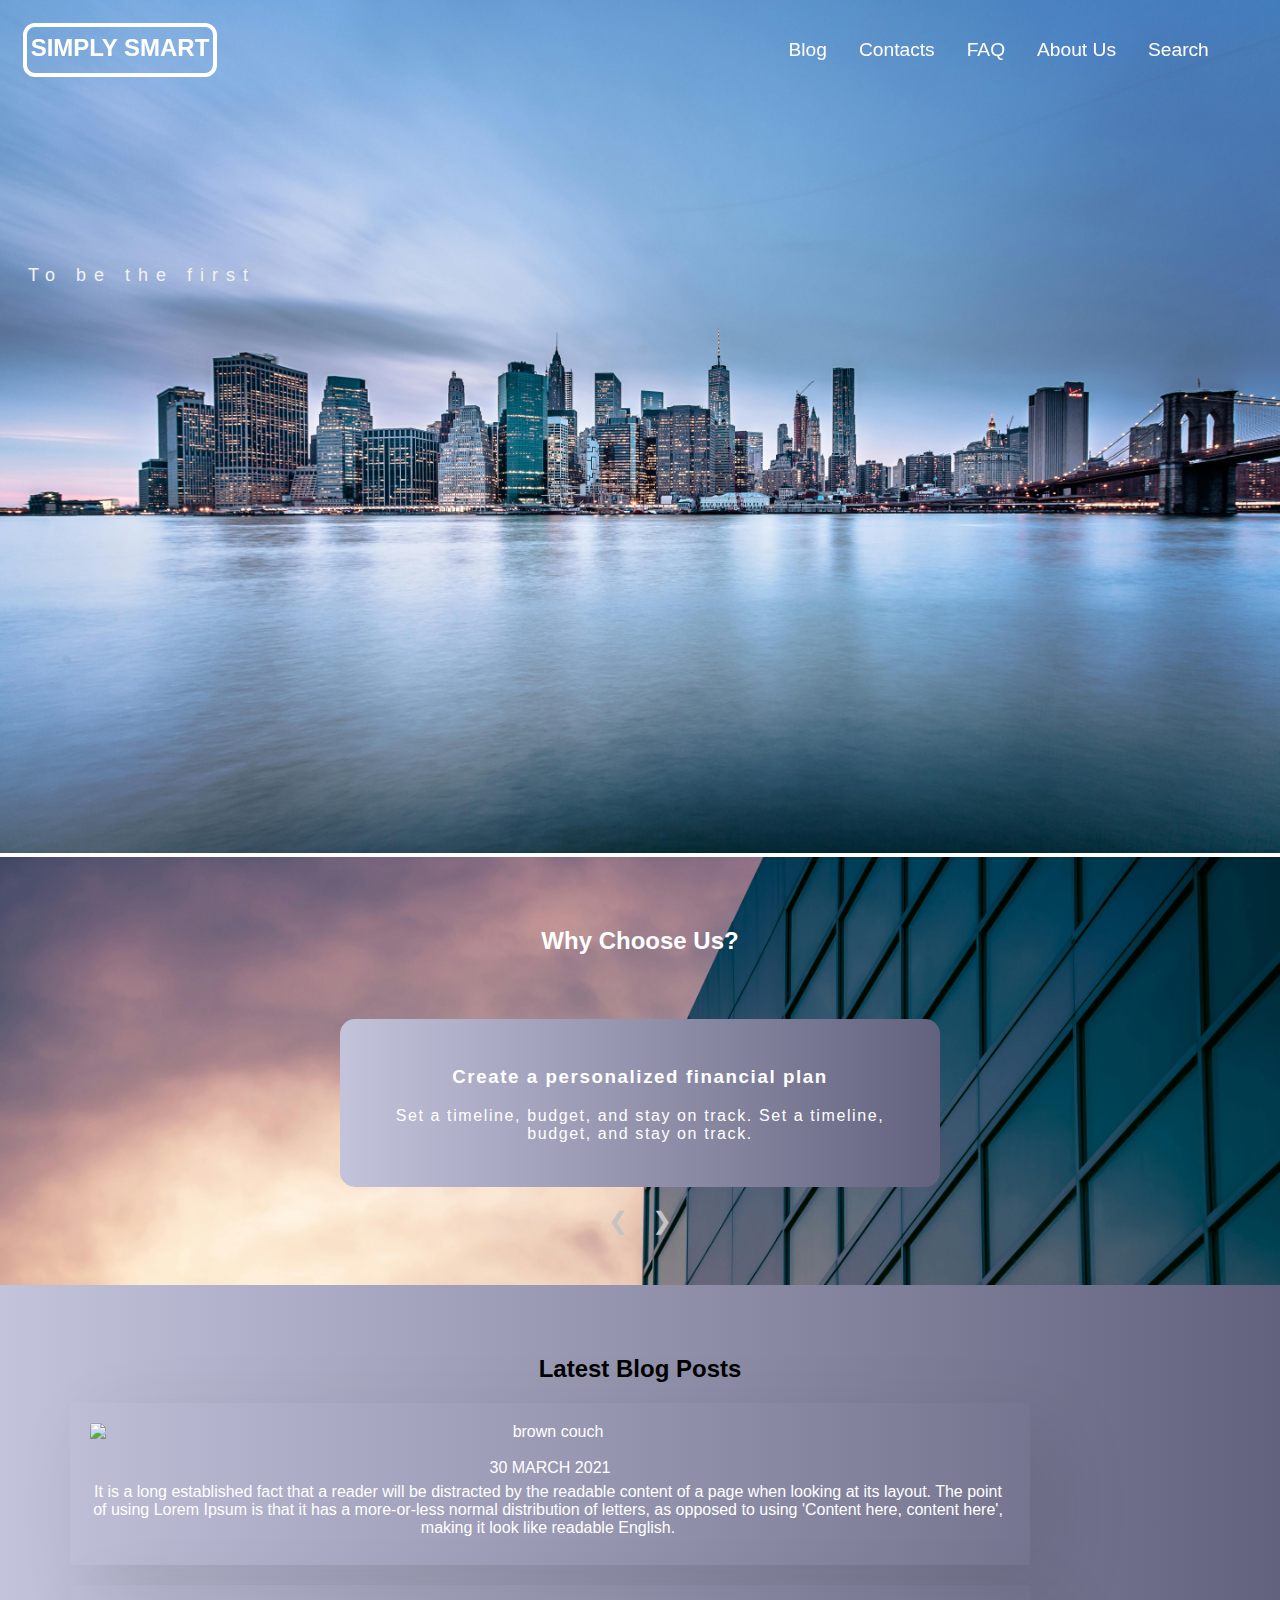
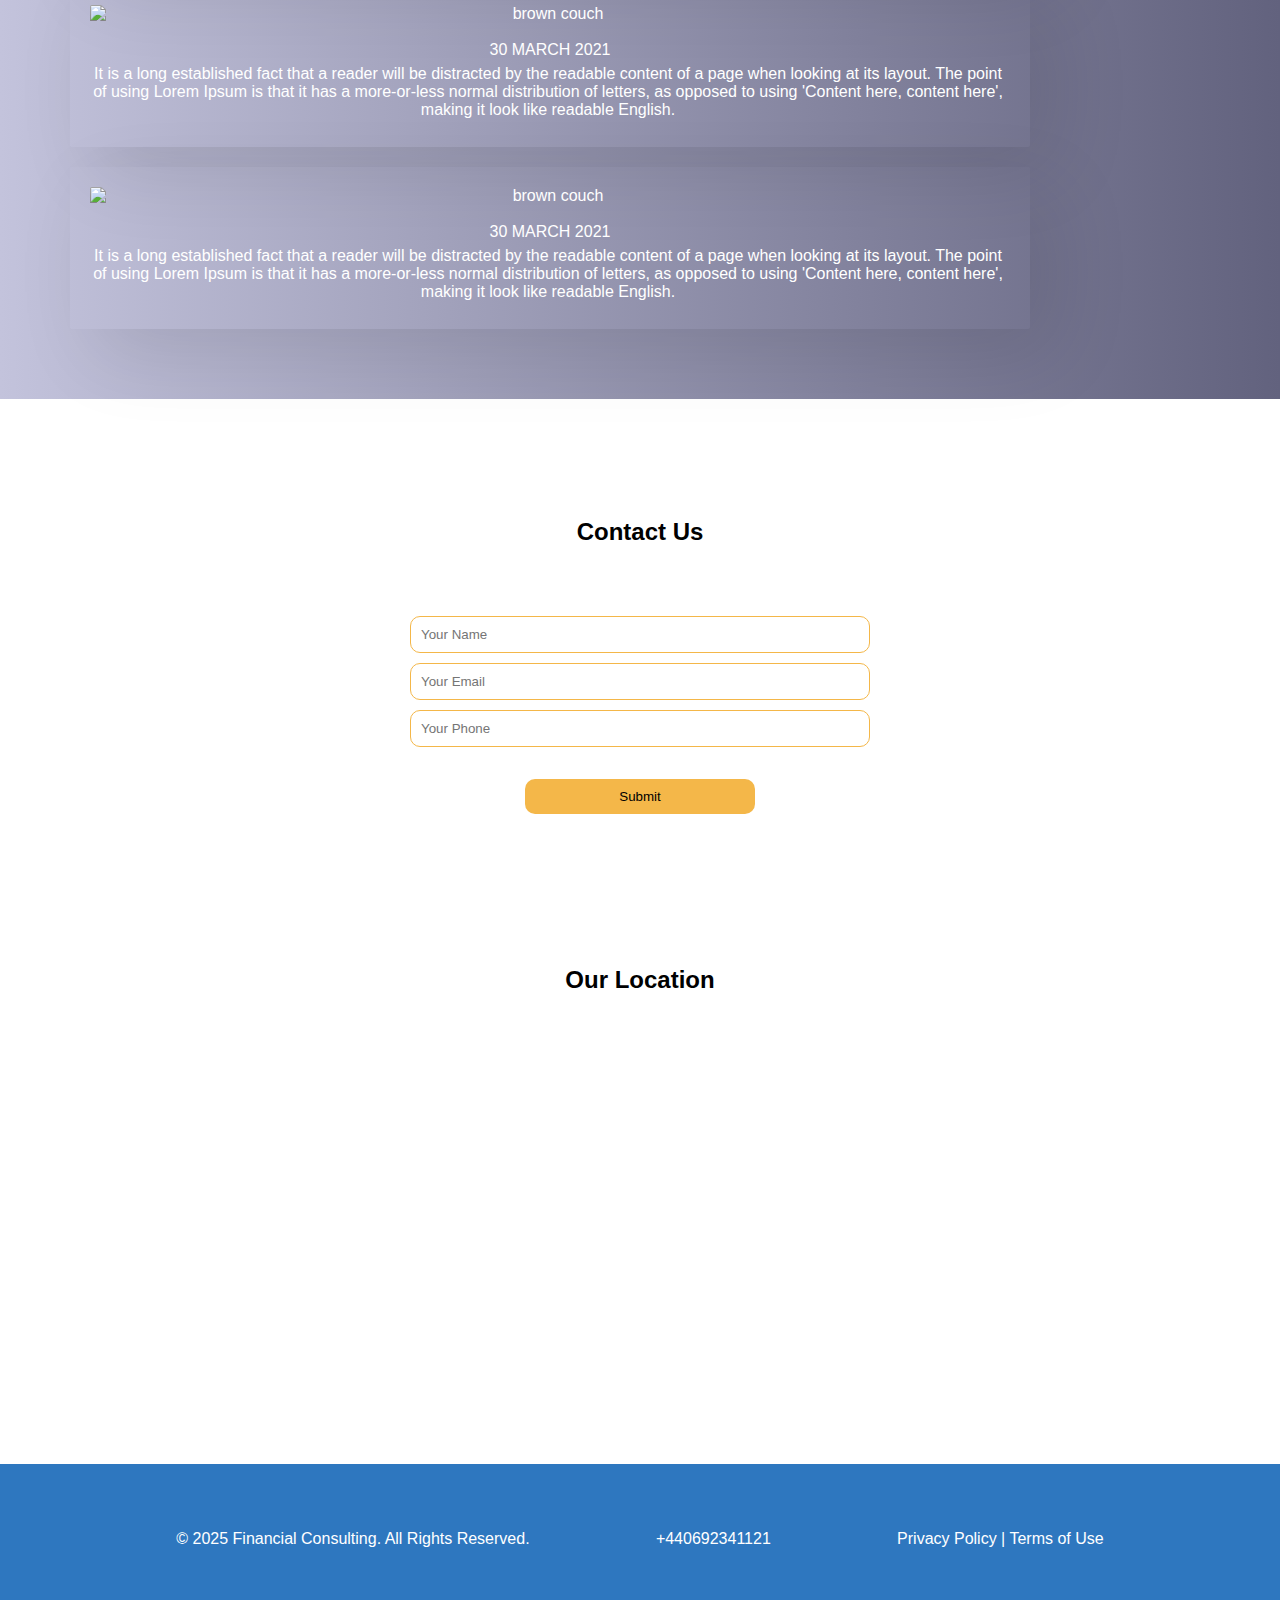
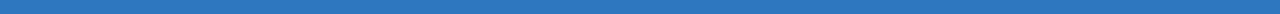
==== index.html @ 0e4ecda4 "first commit" ====
<!DOCTYPE html>
<html lang="en">
<head>
    <meta charset="UTF-8">
    <meta name="viewport" content="width=device-width, initial-scale=1.0">
    <title>Financial Consulting - UK</title>
    <link rel="stylesheet" href="https://cdnjs.cloudflare.com/ajax/libs/font-awesome/6.4.2/css/all.min.css">
    <link rel="stylesheet" href="https://cdnjs.cloudflare.com/ajax/libs/jqueryui/1.12.1/jquery-ui.min.css">
    <link rel="stylesheet" href="https://cdnjs.cloudflare.com/ajax/libs/leaflet/1.7.1/leaflet.css">
    <script src="https://ajax.googleapis.com/ajax/libs/jquery/3.6.0/jquery.min.js"></script>
    <script src="https://cdnjs.cloudflare.com/ajax/libs/jqueryui/1.12.1/jquery-ui.min.js"></script>
    <script src="https://cdnjs.cloudflare.com/ajax/libs/intl-tel-input/17.0.8/js/intlTelInput.min.js"></script>
    <script src="https://cdnjs.cloudflare.com/ajax/libs/leaflet/1.7.1/leaflet.js"></script>    <link rel="stylesheet" href="https://cdnjs.cloudflare.com/ajax/libs/intl-tel-input/17.0.8/css/intlTelInput.min.css">
    <link rel="stylesheet" href="style.css">
</head>
<body>

<div class="slideshow-container">
    <header>
        <div class="logo">
            <svg class="logo" viewBox="0 0 200 60" xmlns="http://www.w3.org/2000/svg">
                <rect x="5" y="5" width="190" height="50" rx="10" ry="10" stroke="white" stroke-width="4" fill="none" />
                <text x="50%" y="50%" font-size="24" font-family="Arial" fill="white" text-anchor="middle" alignment-baseline="middle" font-weight="bold">
                    SIMPLY SMART
                </text>
            </svg>
        </div>
        <nav>
            <a href="#blog">Blog</a>
            <a href="#footer">Contacts</a>
            <a href="#faq">FAQ</a>
            <a href="#about">About Us</a>
            <a href="#contact">Search</a>
        </nav>
    </header>
    <section class="hero">
            <div class="mySlides fade">
                <div class="numbertext">To be the first</div>
                <img src="imgs/hero4.jpg" style="width:100%">
            </div>

            <div class="mySlides fade">
                <div class="numbertext">Leave your fears</div>
                <img src="imgs/hero5.jpg"  style="width:100%">
            </div>

            <div class="mySlides fade">
                <div class="numbertext">Next step of your business</div>
                <img src="imgs/hero3.jpg"  style="width:100%">
            </div>
    </section>
</div>
<section class="advantages ">
    <div class="slider-container">
        <h2>Why Choose Us?</h2>
        <div class="slider" id="slider">
            <div class="slide">
                <h3>Create a personalized financial plan</h3>
                <p>Set a timeline, budget, and stay on track.
                    Set a timeline, budget, and stay on track.</p>
            </div>
            <div class="slide">
                <h3>Preparation for emergencies</h3>
                <p>Plan for unforeseen events with a fund.
                    Plan for unforeseen events with a fund.</p>
            </div>
            <div class="slide">
                <h3>Investment opportunities</h3>
                <p>Explore investments beyond mutual funds.Explore investments beyond mutual funds.</p>
            </div>
            <div class="slide">
                <h3>Asset allocation</h3>
                <p>Balance your risk across assets.</p>
            </div>
            <div class="slide">
                <h3>Understanding risk profile</h3>
                <p>Tailor your strategy to fit risk tolerance.</p>
            </div>
            <div class="slide">
                <h3>Avoid financial pitfalls</h3>
                <p>Expert guidance prevents costly mistakes.</p>
            </div>
            <div class="slide">
                <h3>Tax efficiency</h3>
                <p>Reduce your tax burden with smart strategies.</p>
            </div>
        </div>
        <div class="slider-controls">
            <span class="arrow" id="prev">&#10094;</span>
            <span class="arrow" id="next">&#10095;</span>
        </div>
    </div>

</section>
<section class="blog" id="blog">
    <h2>Latest Blog Posts</h2>
    <div class="card">
        <img src="https://images.unsplash.com/photo-1615147342761-9238e15d8b96?ixid=MXwxMjA3fDB8MHxwaG90by1wYWdlfHx8fGVufDB8fHw%3D&ixlib=rb-1.2.1&auto=format&fit=crop&w=1001&q=80" class="card__image" alt="brown couch" />
        <div class="card__content">
            <time datetime="2021-03-30" class="card__date">30 March 2021</time>
            <span class="card__title">It is a long established fact that a reader will be distracted by the readable content of a page when looking at its layout. The point of using Lorem Ipsum is that it has a more-or-less normal distribution of letters, as opposed to using 'Content here, content here', making it look like readable English.</span>
        </div>
    </div>
    <div class="card">
        <img src="https://images.unsplash.com/photo-1615147342761-9238e15d8b96?ixid=MXwxMjA3fDB8MHxwaG90by1wYWdlfHx8fGVufDB8fHw%3D&ixlib=rb-1.2.1&auto=format&fit=crop&w=1001&q=80" class="card__image" alt="brown couch" />
        <div class="card__content">
            <time datetime="2021-03-30" class="card__date">30 March 2021</time>
            <span class="card__title">It is a long established fact that a reader will be distracted by the readable content of a page when looking at its layout. The point of using Lorem Ipsum is that it has a more-or-less normal distribution of letters, as opposed to using 'Content here, content here', making it look like readable English.</span>
        </div>
    </div>
    <div class="card">
        <img src="https://images.unsplash.com/photo-1615147342761-9238e15d8b96?ixid=MXwxMjA3fDB8MHxwaG90by1wYWdlfHx8fGVufDB8fHw%3D&ixlib=rb-1.2.1&auto=format&fit=crop&w=1001&q=80" class="card__image" alt="brown couch" />
        <div class="card__content">
            <time datetime="2021-03-30" class="card__date">30 March 2021</time>
            <span class="card__title">It is a long established fact that a reader will be distracted by the readable content of a page when looking at its layout. The point of using Lorem Ipsum is that it has a more-or-less normal distribution of letters, as opposed to using 'Content here, content here', making it look like readable English.</span>
        </div>
    </div>
</section>
<section class="contact" id="contact">
    <h2>Contact Us</h2>
    <form class="contact-form" method="POST" action="thanks.html">
        <input type="text" name="name" placeholder="Your Name" required>
        <input type="email" name="email" placeholder="Your Email" required>
        <input type="tel" id="phone" name="phone" placeholder="Your Phone" required>
        <button type="submit">Submit</button>
    </form>
</section>
<section class="location" id="location">
    <h2>Our Location</h2>
    <a href="https://www.google.com/maps/place/61+Ebury+St,+London+SW1W+0NZ,+%D0%92%D0%B5%D0%BB%D0%B8%D0%BA%D0%B0+%D0%91%D1%80%D0%B8%D1%82%D0%B0%D0%BD%D1%96%D1%8F/@51.494538,-0.1479028,17.71z/data=!4m15!1m8!3m7!1s0x47d8a00baf21de75:0x52963a5addd52a99!2z0JvQvtC90LTQvtC9LCDQktC10LvQuNC60LAg0JHRgNC40YLQsNC90ZbRjw!3b1!8m2!3d51.5072178!4d-0.1275862!16zL20vMDRqcGw!3m5!1s0x4876052215b6d7ed:0x3e0d7cf0a727320d!8m2!3d51.4950722!4d-0.1479591!16s%2Fg%2F11rg61fqs4?authuser=0&entry=ttu&g_ep=EgoyMDI1MDEyNy4wIKXMDSoASAFQAw%3D%3D">
        <div id="map" class="map-container"></div>
    </a>
</section>
<div class="cookie-popup">
    <p>This website uses cookies.</p>
    <button onclick="$('.cookie-popup').hide()">Accept</button>
</div>
<footer class="footer" id="footer">
    <p>&copy; 2025 Financial Consulting. All Rights Reserved.</p>
    <p>+440692341121</p>
    <p><a href="#">Privacy Policy</a> | <a href="#">Terms of Use</a></p>
</footer>
<script src="script.js"></script>
</body>
</html>
---- style.css ----
body {
    font-family: Arial, sans-serif;
    margin: 0;
    padding: 0;
}
html {
    scroll-behavior: smooth;
}
a {
    text-decoration: none;
    color: white;
}
* {box-sizing:border-box}

.slideshow-container {
    max-width: 100%;
    position: relative;
}
.mySlides {
    display: none;
}
.numbertext {
    color: #f2f2f2;
    font-size: 18px;
    padding: 8px 28px;
    position: absolute;
    top: 30%;
    letter-spacing: 0.5rem;
}
.fade {
    animation-name: fade;
    animation-duration: 1.5s;
}
@keyframes fade {
    from {opacity: .4}
    to {opacity: 1}
}
.header-container {
    position: relative;
    width: 100%;
    height: 100vh;
    overflow: hidden;
}

.logo {
    display: flex;
    align-items: center;
    text-transform: uppercase;
    font-size: 1.5rem;
    width: 200px;
    height: 60px;
}
header {
    padding: 20px;
    color: #cccccc;
    text-align: center;
    width: 96%;
    display: flex;
    align-items: center;
    justify-content: space-between;
    position: fixed;
    z-index: 404;
}
nav {
    display: flex;
    justify-content: center;
    gap: 2rem;
    font-size: 1.2rem;
}
nav a {
    text-decoration: none;
    color: white;
}
.hero p {
    font-size: 3rem;
    text-shadow: 2px 2px 10px rgba(0, 0, 0, 0.7);
}
.advantages {
    background: url("imgs/advantades.jpg") no-repeat center/cover;
    width: 100%;
}
.advantages, .blog, .contact h2 ,.location, .footer {
    padding: 50px;
    text-align: center;
}
.advantages h2 {
    color: white;
    margin-bottom: 4rem;
}
.blog {
    background: linear-gradient(to right, #c3c3dc, #62627e);
}
.blog-article {
    margin-bottom: 20px;
}
.card {
    max-width: 960px;
    color: white;
    border-radius: 2px;
    box-shadow: 24px 24px 80px rgba(0,0,0,0.1);
    padding: 20px 20px 28px 20px;
    box-sizing: border-box;
    margin: 20px;
    display: flex;
    flex-direction: column;
}
.card__image {
    width: 100%;
    max-height: 300px;
    border-radius: 2px;
    object-fit: cover;
    margin-bottom: 18px;
}
.card__date {
    display: block;
    text-transform: uppercase;
    margin-bottom: 6px;
}
.card__title {
    box-decoration-break: clone;
    background-size: 100% 42%;
    background-repeat: no-repeat;
    background-position: 0 85%;
    padding: 0 4px;
    margin-left: -4px;
}

.contact {
    padding: 50px;
}
.contact-form {
    width: 460px;
    margin: auto;
}
.contact-form input {
    border-radius: 10px;
    border: 1px solid #f4b749;
    box-shadow: none;
}
.contact-form input,
.contact-form button {
    display: block;
    width: 100%;
    margin: 10px 0;
    padding: 10px;
}
.contact-form button {
    width: 50%;
    margin: 2rem auto;
    border: none;
    border-radius: 10px;
    background-color: #f4b749;
}
.iti--allow-dropdown input {
    width: 192%;
}
.footer {
    background: #2e77bf;
    color: white;
}
.cookie-popup {
    position: fixed;
    bottom: 10px;
    left: 10px;
    background: white;
    padding: 10px;
    border: 1px solid #ccc;
    display: none;
}
.slider-container {
    width: 100%;
    max-width: 600px; /* Встановіть потрібну ширину */
    margin: auto;
    overflow: hidden;
    position: relative;
}

.slider {
    display: flex;
    transition: transform 0.5s ease-in-out;
    width: 100%;
}

.slide {
    min-width: 100%; /* Щоб відображався один слайд повністю */
    box-sizing: border-box;
    border-radius: 15px;
    padding: 28px;
    margin: 0;
    background: linear-gradient(to right, #c3c3dc, #62627e);
    text-align: center;
}
.slide h3,
.slide p{
    color: white;
    letter-spacing: 0.1rem;
}
.slide:hover {
    box-shadow: 0 0.5rem 2rem rgba(3, 180, 216, 0.3);
}

.slider-controls {
    text-align: center;
    margin-top: 20px;
}

.slider-controls .arrow {
    cursor: pointer;
    font-size: 24px;
    padding: 10px;
    color: #c5c2c2;
}

.location { padding: 50px; text-align: center; }
.map-container, .location a {
    width: 60%;
    height: 400px;
    margin: 0 auto;
}
.footer {
    display: flex;
    justify-content: space-evenly;
}
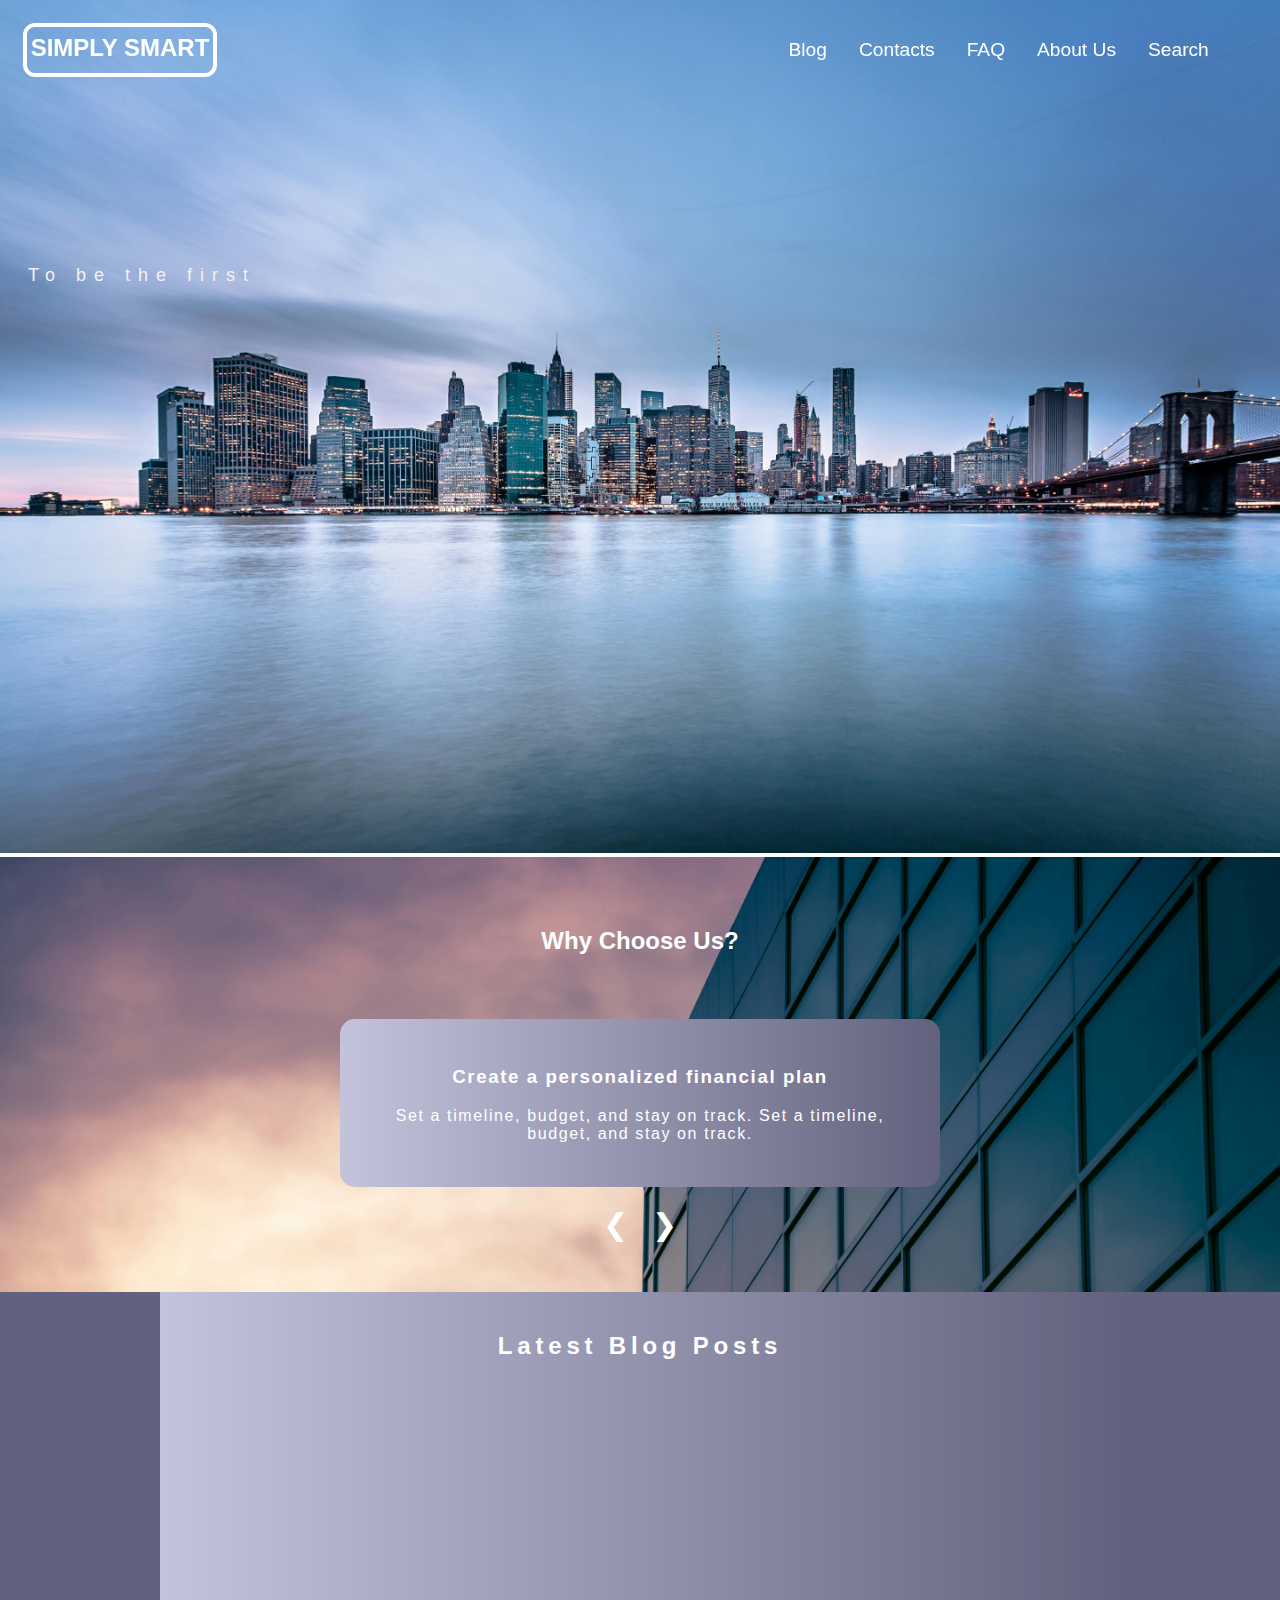
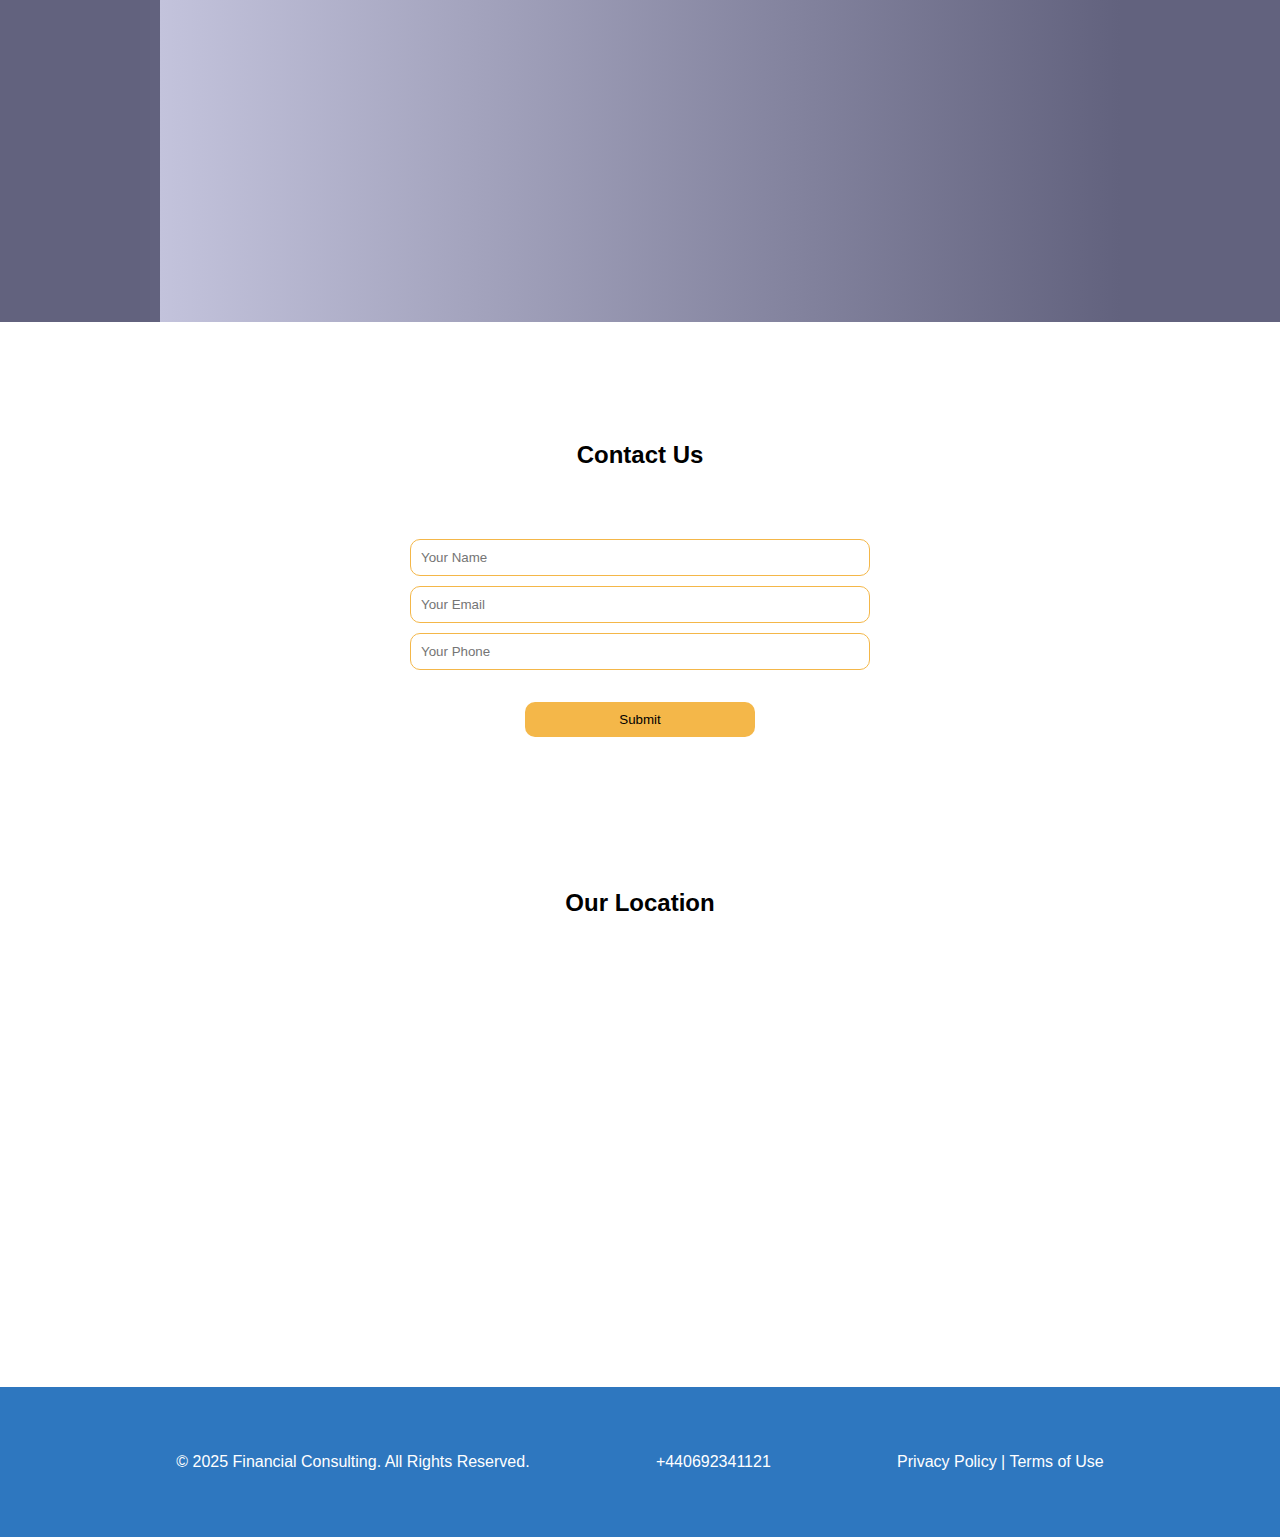
==== commit 9e6d0fad: "second commit" ====
--- a/index.html
+++ b/index.html
@@ -92,30 +92,34 @@
     </div>
 
 </section>
-<section class="blog" id="blog">
-    <h2>Latest Blog Posts</h2>
-    <div class="card">
-        <img src="https://images.unsplash.com/photo-1615147342761-9238e15d8b96?ixid=MXwxMjA3fDB8MHxwaG90by1wYWdlfHx8fGVufDB8fHw%3D&ixlib=rb-1.2.1&auto=format&fit=crop&w=1001&q=80" class="card__image" alt="brown couch" />
-        <div class="card__content">
-            <time datetime="2021-03-30" class="card__date">30 March 2021</time>
-            <span class="card__title">It is a long established fact that a reader will be distracted by the readable content of a page when looking at its layout. The point of using Lorem Ipsum is that it has a more-or-less normal distribution of letters, as opposed to using 'Content here, content here', making it look like readable English.</span>
+<section class="blog-section">
+    <div class="blog" id="blog">
+        <h2>Latest Blog Posts</h2>
+        <div class="card">
+            <img src="https://images.unsplash.com/photo-1615147342761-9238e15d8b96?ixid=MXwxMjA3fDB8MHxwaG90by1wYWdlfHx8fGVufDB8fHw%3D&ixlib=rb-1.2.1&auto=format&fit=crop&w=1001&q=80" class="card__image" alt="brown couch" />
+            <div class="card__content">
+                <time datetime="2021-03-30" class="card__date">30 March 2021</time>
+                <span class="card__title">It is a long established fact that a reader will be distracted by the readable content of a page when looking at its layout. The point of using Lorem Ipsum is that it has a more-or-less normal distribution of letters, as opposed to using 'Content here, content here', making it look like readable English.</span>
+            </div>
         </div>
-    </div>
-    <div class="card">
-        <img src="https://images.unsplash.com/photo-1615147342761-9238e15d8b96?ixid=MXwxMjA3fDB8MHxwaG90by1wYWdlfHx8fGVufDB8fHw%3D&ixlib=rb-1.2.1&auto=format&fit=crop&w=1001&q=80" class="card__image" alt="brown couch" />
-        <div class="card__content">
-            <time datetime="2021-03-30" class="card__date">30 March 2021</time>
-            <span class="card__title">It is a long established fact that a reader will be distracted by the readable content of a page when looking at its layout. The point of using Lorem Ipsum is that it has a more-or-less normal distribution of letters, as opposed to using 'Content here, content here', making it look like readable English.</span>
+        <div class="card">
+            <img src="https://images.unsplash.com/photo-1615147342761-9238e15d8b96?ixid=MXwxMjA3fDB8MHxwaG90by1wYWdlfHx8fGVufDB8fHw%3D&ixlib=rb-1.2.1&auto=format&fit=crop&w=1001&q=80" class="card__image" alt="brown couch" />
+            <div class="card__content">
+                <time datetime="2021-03-30" class="card__date">30 March 2021</time>
+                <span class="card__title">It is a long established fact that a reader will be distracted by the readable content of a page when looking at its layout. The point of using Lorem Ipsum is that it has a more-or-less normal distribution of letters, as opposed to using 'Content here, content here', making it look like readable English.</span>
+            </div>
         </div>
-    </div>
-    <div class="card">
-        <img src="https://images.unsplash.com/photo-1615147342761-9238e15d8b96?ixid=MXwxMjA3fDB8MHxwaG90by1wYWdlfHx8fGVufDB8fHw%3D&ixlib=rb-1.2.1&auto=format&fit=crop&w=1001&q=80" class="card__image" alt="brown couch" />
-        <div class="card__content">
-            <time datetime="2021-03-30" class="card__date">30 March 2021</time>
-            <span class="card__title">It is a long established fact that a reader will be distracted by the readable content of a page when looking at its layout. The point of using Lorem Ipsum is that it has a more-or-less normal distribution of letters, as opposed to using 'Content here, content here', making it look like readable English.</span>
+        <div class="card">
+            <img src="https://images.unsplash.com/photo-1615147342761-9238e15d8b96?ixid=MXwxMjA3fDB8MHxwaG90by1wYWdlfHx8fGVufDB8fHw%3D&ixlib=rb-1.2.1&auto=format&fit=crop&w=1001&q=80" class="card__image" alt="brown couch" />
+            <div class="card__content">
+                <time datetime="2021-03-30" class="card__date">30 March 2021</time>
+                <span class="card__title">It is a long established fact that a reader will be distracted by the readable content of a page when looking at its layout. The point of using Lorem Ipsum is that it has a more-or-less normal distribution of letters, as opposed to using 'Content here, content here', making it look like readable English.</span>
+            </div>
         </div>
     </div>
 </section>
+
+
 <section class="contact" id="contact">
     <h2>Contact Us</h2>
     <form class="contact-form" method="POST" action="thanks.html">
--- a/style.css
+++ b/style.css
@@ -87,44 +87,6 @@
     color: white;
     margin-bottom: 4rem;
 }
-.blog {
-    background: linear-gradient(to right, #c3c3dc, #62627e);
-}
-.blog-article {
-    margin-bottom: 20px;
-}
-.card {
-    max-width: 960px;
-    color: white;
-    border-radius: 2px;
-    box-shadow: 24px 24px 80px rgba(0,0,0,0.1);
-    padding: 20px 20px 28px 20px;
-    box-sizing: border-box;
-    margin: 20px;
-    display: flex;
-    flex-direction: column;
-}
-.card__image {
-    width: 100%;
-    max-height: 300px;
-    border-radius: 2px;
-    object-fit: cover;
-    margin-bottom: 18px;
-}
-.card__date {
-    display: block;
-    text-transform: uppercase;
-    margin-bottom: 6px;
-}
-.card__title {
-    box-decoration-break: clone;
-    background-size: 100% 42%;
-    background-repeat: no-repeat;
-    background-position: 0 85%;
-    padding: 0 4px;
-    margin-left: -4px;
-}
-
 .contact {
     padding: 50px;
 }
@@ -206,9 +168,9 @@
 
 .slider-controls .arrow {
     cursor: pointer;
-    font-size: 24px;
+    font-size: 30px;
     padding: 10px;
-    color: #c5c2c2;
+    color: white;
 }
 
 .location { padding: 50px; text-align: center; }
@@ -220,4 +182,75 @@
 .footer {
     display: flex;
     justify-content: space-evenly;
-}+}
+.blog-section {
+    background-color: #62627e;
+}
+@keyframes slideIn {
+    from {
+        transform: translateX(-100%);
+        opacity: 0;
+    }
+    to {
+        transform: translateX(0);
+        opacity: 1;
+    }
+}
+
+
+.blog {
+    width: 960px;
+    margin: 0 auto;
+    padding: 20px;
+    background: linear-gradient(to right, #c3c3dc, #62627e);
+}
+.blog h2 {
+    color: white;
+    letter-spacing: 0.3rem;
+}
+.card {
+    background: #333;
+    color: white;
+    border-radius: 2px;
+    box-shadow: 24px 24px 80px rgba(0,0,0,0.1);
+    padding: 20px;
+    box-sizing: border-box;
+    margin: 20px 0;
+    display: flex;
+    flex-direction: column;
+    position: relative;
+    opacity: 0;
+    transform: translateX(-100%);
+    transition: opacity 1s ease-out, transform 1s ease-out;
+    max-width: 100%; /* Не дозволяє картці виходити за межі */
+    width: 100%;
+    min-width: 300px;
+}
+
+/* Коли додається клас 'animate', картка плавно з'являється */
+.card.animate {
+    opacity: 1;
+    transform: translateX(0);
+}
+
+.card__image {
+    width: 100%;
+    max-height: 300px;
+    border-radius: 2px;
+    object-fit: cover;
+    margin-bottom: 18px;
+}
+
+.card__date {
+    display: block;
+    text-transform: uppercase;
+    margin-bottom: 6px;
+}
+
+.card__title {
+    padding: 0 4px;
+    margin-left: -4px;
+}
+
+
+
